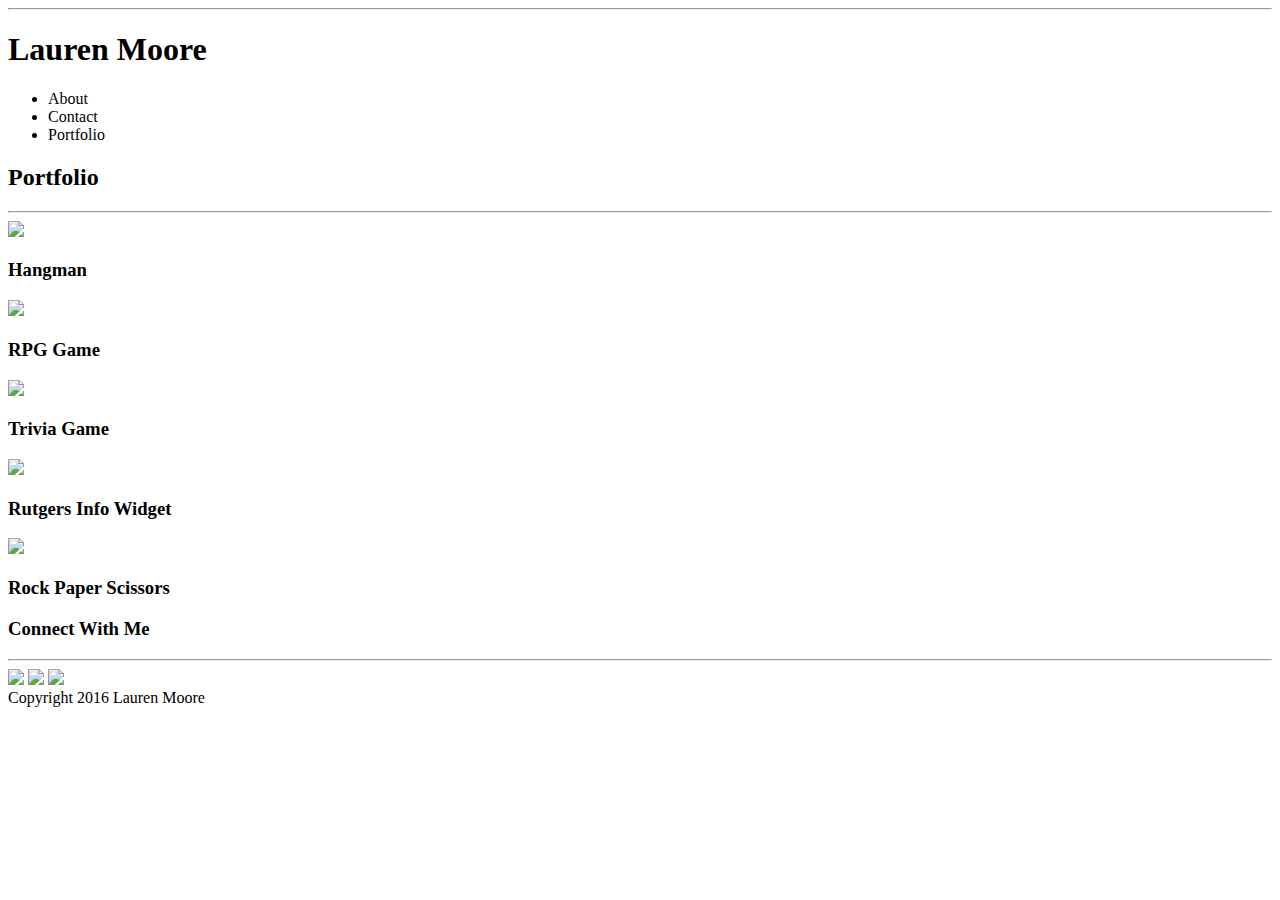
==== contact.html @ 44848c86 "html new" ====
<!DOCTYPE html>
<html lang="en">

<head>
    <meta charset="UTF-8">
    <meta name="viewport" content="width=device-width, initial-scale=1.0">
    <meta http-equiv="X-UA-Compatible" content="ie=edge">
    <title>My Work</title>
    <hr>
</head>

<body>
    <!-- Site Header and Menu -->
    <h1>Lauren Moore</h1>
    <nav>
        <ul>
            <li>About</li>
            <li>Contact</li>
            <li>Portfolio</li>
        </ul>
    </nav>

    <!-- Contact Form -->
    <section>
        <h2>Portfolio</h2>
        <hr>
        <div>
            <img src="ipad">
            <h3>Hangman</h3>
        </div>
        <div>
            <img src="fan">
            <h3>RPG Game</h3>
        </div>
        <div>
            <img src="headphones">
            <h3>Trivia Game</h3>
        </div>
        <div>
            <img src="phone">
            <h3>Rutgers Info Widget</h3>
        </div>
        <div>
            <img src="TV">
            <h3>Rock Paper Scissors</h3>
        </div>
    </section>

    <!-- Proffesional Social Media Links -->
    <section>
        <h3>Connect With Me</h3>
        <hr>
        <img src="github">
        <img src="github">
        <img src="github">
    </section>

    <!-- Footer -->
    <footer>
        Copyright 2016 Lauren Moore
    </footer>
</body>

</html>
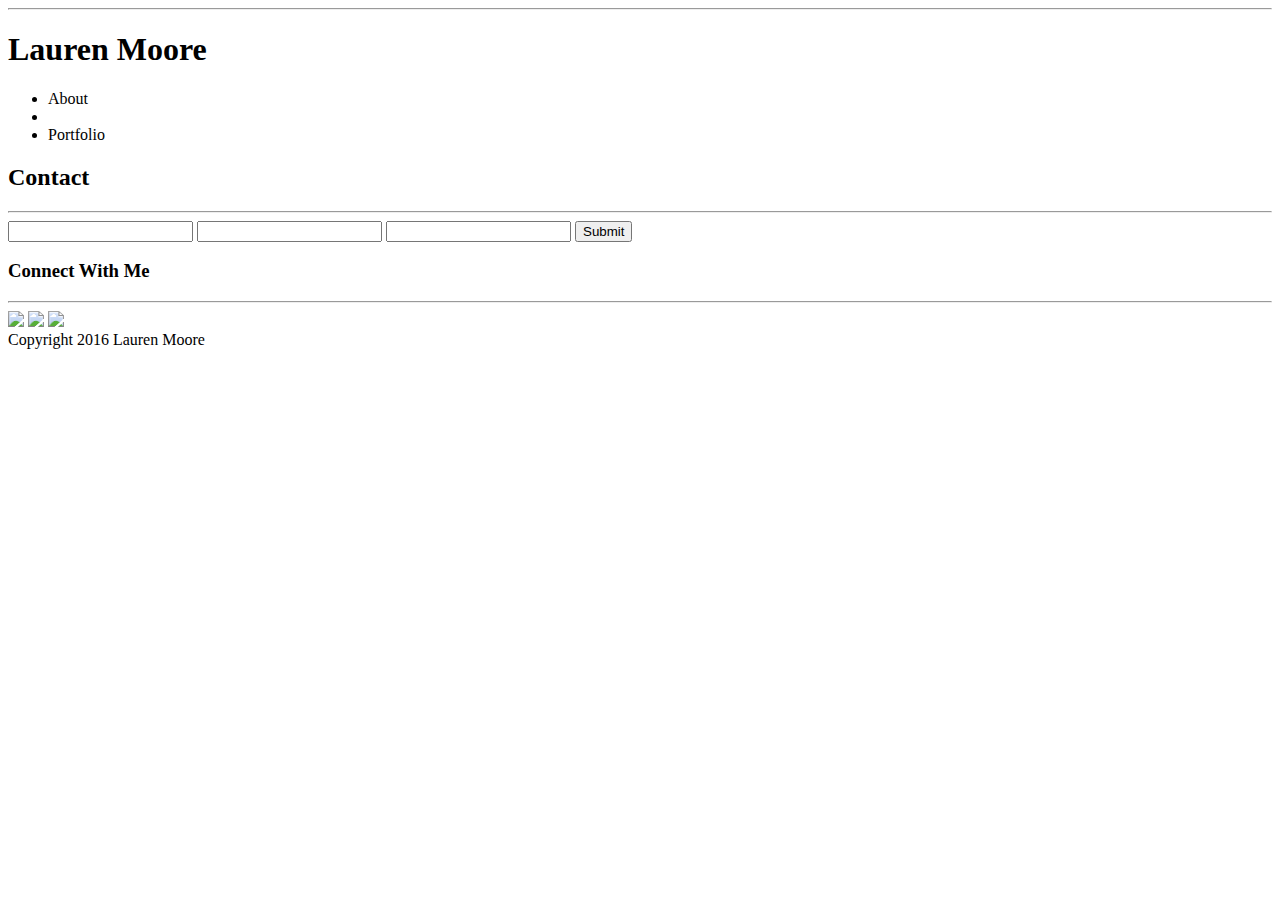
==== commit 34eeec2d: "new things" ====
--- a/contact.html
+++ b/contact.html
@@ -1,6 +1,5 @@
 <!DOCTYPE html>
 <html lang="en">
-
 <head>
     <meta charset="UTF-8">
     <meta name="viewport" content="width=device-width, initial-scale=1.0">
@@ -8,44 +7,29 @@
     <title>My Work</title>
     <hr>
 </head>
-
 <body>
     <!-- Site Header and Menu -->
     <h1>Lauren Moore</h1>
     <nav>
         <ul>
             <li>About</li>
-            <li>Contact</li>
+            <li><Contact</li>
             <li>Portfolio</li>
         </ul>
     </nav>
 
     <!-- Contact Form -->
     <section>
-        <h2>Portfolio</h2>
+        <h2>Contact</h2>
         <hr>
-        <div>
-            <img src="ipad">
-            <h3>Hangman</h3>
-        </div>
-        <div>
-            <img src="fan">
-            <h3>RPG Game</h3>
-        </div>
-        <div>
-            <img src="headphones">
-            <h3>Trivia Game</h3>
-        </div>
-        <div>
-            <img src="phone">
-            <h3>Rutgers Info Widget</h3>
-        </div>
-        <div>
-            <img src="TV">
-            <h3>Rock Paper Scissors</h3>
-        </div>
+        <form action="">
+            <input type="name">
+            <input type="email">
+            <input type="message">
+            <input type="submit">
+        </form>
     </section>
-
+    
     <!-- Proffesional Social Media Links -->
     <section>
         <h3>Connect With Me</h3>
@@ -60,5 +44,5 @@
         Copyright 2016 Lauren Moore
     </footer>
 </body>
+</html>
 
-</html>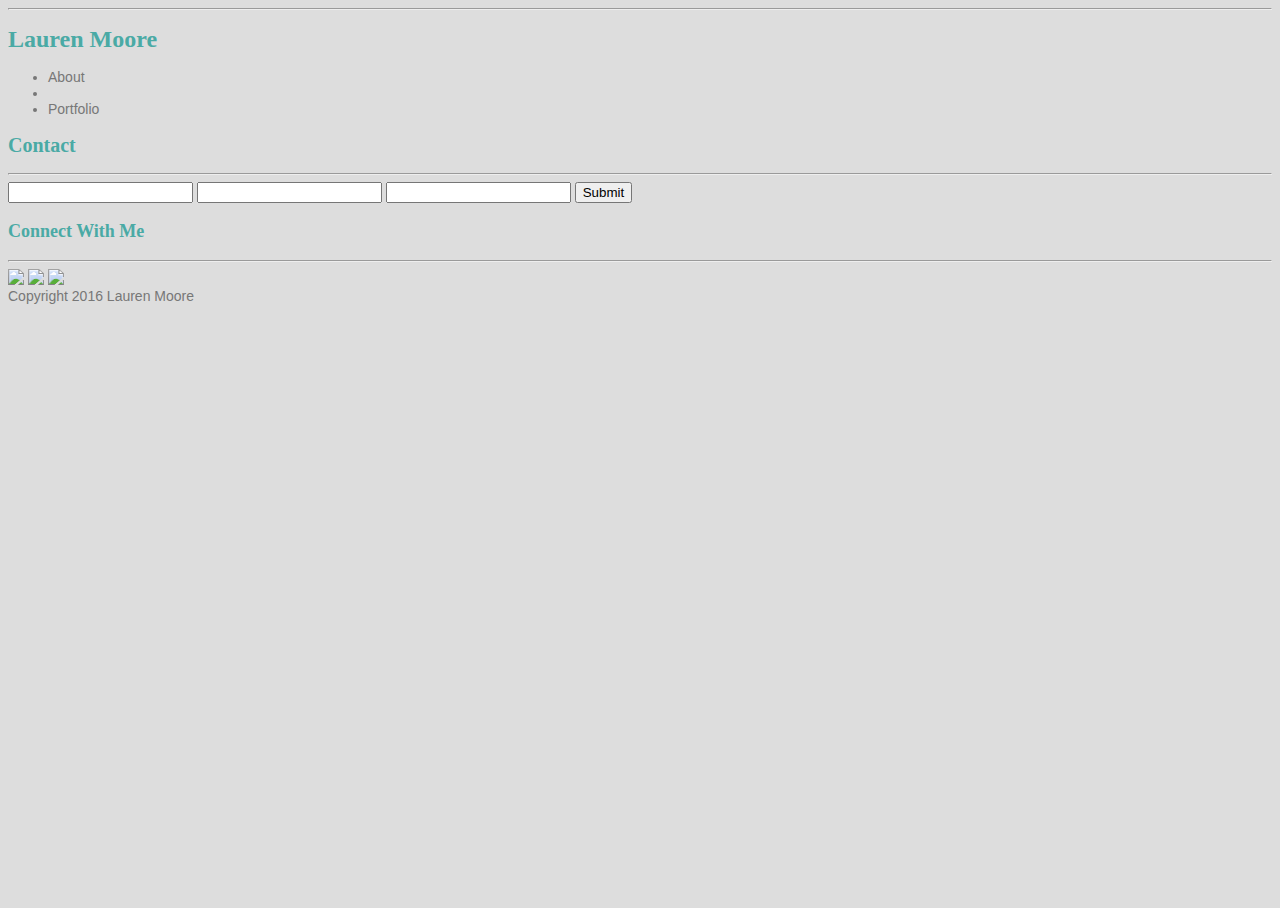
==== commit 9fb5a6e9: "adds" ====
--- a/contact.html
+++ b/contact.html
@@ -1,6 +1,7 @@
 <!DOCTYPE html>
 <html lang="en">
 <head>
+    <link rel="stylesheet" type="text/css" href="style.css">
     <meta charset="UTF-8">
     <meta name="viewport" content="width=device-width, initial-scale=1.0">
     <meta http-equiv="X-UA-Compatible" content="ie=edge">
--- a/style.css
+++ b/style.css
@@ -0,0 +1,130 @@
+html, body {
+	background-color: #ddd;
+	height: 100%;
+}
+
+h1, h2, h3, h4, h5, h6 {
+	color: #4aaaa5;
+	font-family: 'Georgia', Times, "Times New Roman", serif;
+}
+
+h1 {
+	font-size: 24px;
+}
+
+h2 {
+	font-size: 20px;
+}
+
+h3 {
+	font-size: 18px;
+}
+
+p, blockquote, pre,
+a, abbr, acronym, address, big, cite, code,
+del, dfn, em, img, ins, kbd, q, s, samp,
+small, strike, strong, sub, sup, tt, var,
+b, u, i, center,
+dl, dt, dd, ol, ul, li,
+fieldset, form, label, legend,
+table, caption, tbody, tfoot, thead, tr, th, td,
+article, aside, canvas, details, embed, 
+figure, figcaption, footer, header, hgroup, 
+menu, nav, output, ruby, section, summary,
+time, mark, audio, video {
+	font-family:'Arial', 'Helvetica Neue', Helvetica, sans-serif;;
+	color: #777777;
+	font-size: 14px;
+}
+
+.content {
+	min-height: 100%;
+	width: 100%;
+}
+
+.content-inside {
+	padding-bottom: 50px;
+	float:left;
+	width:100%;
+}
+
+#header {
+	height: 100px;
+	line-height: 50px;
+	background-color: #fff;
+	border-bottom: 5px solid #ccc; 
+	margin:auto;
+	position: relative;
+}
+
+#sitetitle{
+	background-color:#4aaaa5;
+	padding: 25px;
+	width:200px;
+	z-index: 2000;
+	float:left;
+	color:#fff;
+	vertical-align: middle;
+}
+
+#nav {
+	background-color: #fff;
+	float: right;
+	z-index: 1000;
+	width: 400px;
+	text-align:center;
+	vertical-align: middle;
+	padding-top:25px;
+}
+
+#nav ul {
+	list-style: none;
+}
+
+#nav li {
+	display: inline;
+	padding: 20px;
+}
+
+#pagecontent, #headercontent {
+	width:960px;
+	margin: 0 auto;
+}
+
+#section1 {
+	width: 620px;
+	background-color: #fff;
+	float: left;
+	margin-top:20px;
+	padding: 20px;
+}
+
+#section2 {
+	width: 240px;
+	background-color: #fff;
+	float: left;
+	margin-top: 20px;
+	margin-left:20px;
+	padding: 20px;
+	text-align:center;
+}
+
+#profpic {
+	height: 200px;
+	width: 200px;
+}
+
+
+
+
+.footer {
+	background-color:#666666;
+	border-style:solid;
+	border-top-color: #4aaaa5;
+	border-top-width: 10px;
+	margin-top: -85px;
+	height: 50px;
+	text-align:center;
+	vertical-align: middle;
+	padding-top:30px;
+}
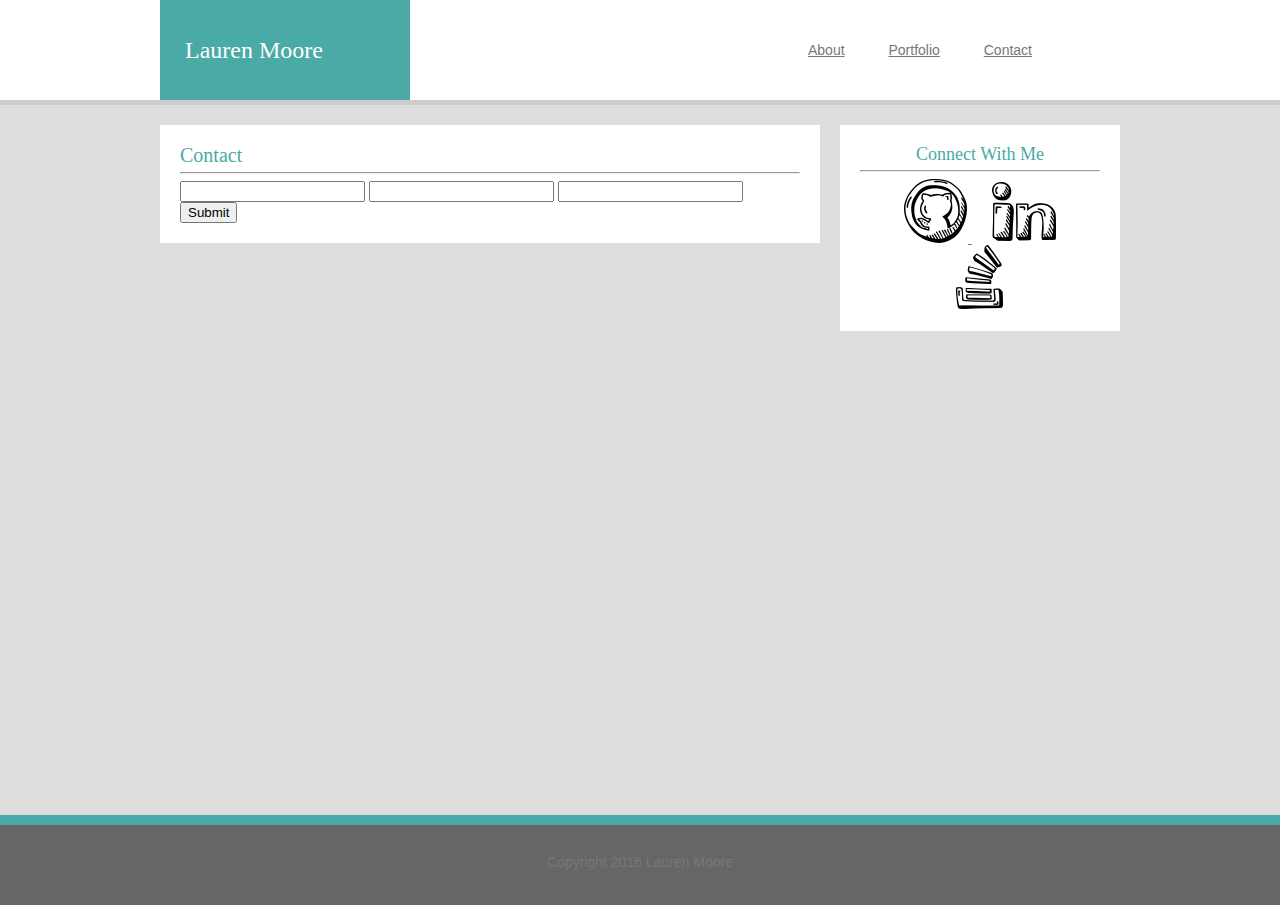
==== commit 1c143b35: "getting there" ====
--- a/contact.html
+++ b/contact.html
@@ -1,49 +1,71 @@
 <!DOCTYPE html>
 <html lang="en">
+
 <head>
+    <link rel="stylesheet" type="text/css" href="reset.css">
     <link rel="stylesheet" type="text/css" href="style.css">
     <meta charset="UTF-8">
     <meta name="viewport" content="width=device-width, initial-scale=1.0">
     <meta http-equiv="X-UA-Compatible" content="ie=edge">
-    <title>My Work</title>
-    <hr>
+    <title>About Me</title>
 </head>
+
 <body>
-    <!-- Site Header and Menu -->
-    <h1>Lauren Moore</h1>
-    <nav>
-        <ul>
-            <li>About</li>
-            <li><Contact</li>
-            <li>Portfolio</li>
-        </ul>
-    </nav>
+    <div class="content">
+        <div class="content-inside">
 
-    <!-- Contact Form -->
-    <section>
-        <h2>Contact</h2>
-        <hr>
-        <form action="">
-            <input type="name">
-            <input type="email">
-            <input type="message">
-            <input type="submit">
-        </form>
-    </section>
-    
-    <!-- Proffesional Social Media Links -->
-    <section>
-        <h3>Connect With Me</h3>
-        <hr>
-        <img src="github">
-        <img src="github">
-        <img src="github">
-    </section>
+
+            <!-- Site Header and Menu -->
+            <header id="header">
+                <div id="headercontent">
+                    <h1 id="sitetitle">Lauren Moore</h1>
+                    <div id="nav">
+                        <ul>
+                            <li><a href="index.html">About</a></li>
+                            <li><a href="portfolio.html">Portfolio</a></li>
+                            <li><a href="#">Contact</a></li>
+                        </ul>
+                    </div>
+                </div>
+            </header>
+
+            <div id="pagecontent">
+            <!-- Contact Form -->
+            <section id="section1">
+                <h2>Contact</h2>
+                <hr>
+                <form action="">
+                    <input type="name">
+                    <input type="email">
+                    <input type="message">
+                    <input type="submit">
+                </form>
+            </section>
+
+            <!-- Proffesional Social Media Links -->
+            <section id="section2">
+                <h3>Connect With Me</h3>
+                <hr>
+                <a id="github" class="social" href="https://github.com/laurendimitra">
+                        <img  src="github.png" alt="github">
+                        <img  src="githubgreen.png" alt="githubgreen">
+                    </a>
+                <a id="linedin" class="social" href="https://www.linkedin.com/in/lauren-moore-2467b8100/">
+                        <img  src="linkedin.png" alt="linkedin">
+                    </a>
+                <a id="stacko" class="social" href="https://stackoverflow.com/users/8500408/laurendimitra">
+                        <img  src="stacko.png" alt="stackoverflow">
+                        <img  src="stackoteal.png" alt="stackoverflowgreen">
+                    </a>
+            </section>
+        </div>
+    </div>
+    </div>
 
     <!-- Footer -->
-    <footer>
-        Copyright 2016 Lauren Moore
+    <footer class="footer">
+        <p>Copyright 2016 Lauren Moore</p>
     </footer>
 </body>
-</html>
 
+</html>--- a/style.css
+++ b/style.css
@@ -114,6 +114,23 @@
 	width: 200px;
 }
 
+.social {
+	padding:10px;
+}
+
+
+	#github img:last-child{display:none}
+	#github:hover img:first-child{display:none}
+	#github:hover img:last-child{display:inline-block}
+
+
+	#linkedin img:last-child{display:none}
+	#linkedin:hover img:first-child{display:none}
+	#linkedin:hover img:last-child{display:inline-block}
+
+#stacko img:last-child{display:none}
+#stacko:hover img:first-child{display:none}
+#stacko:hover img:last-child{display:inline-block}
 
 
 
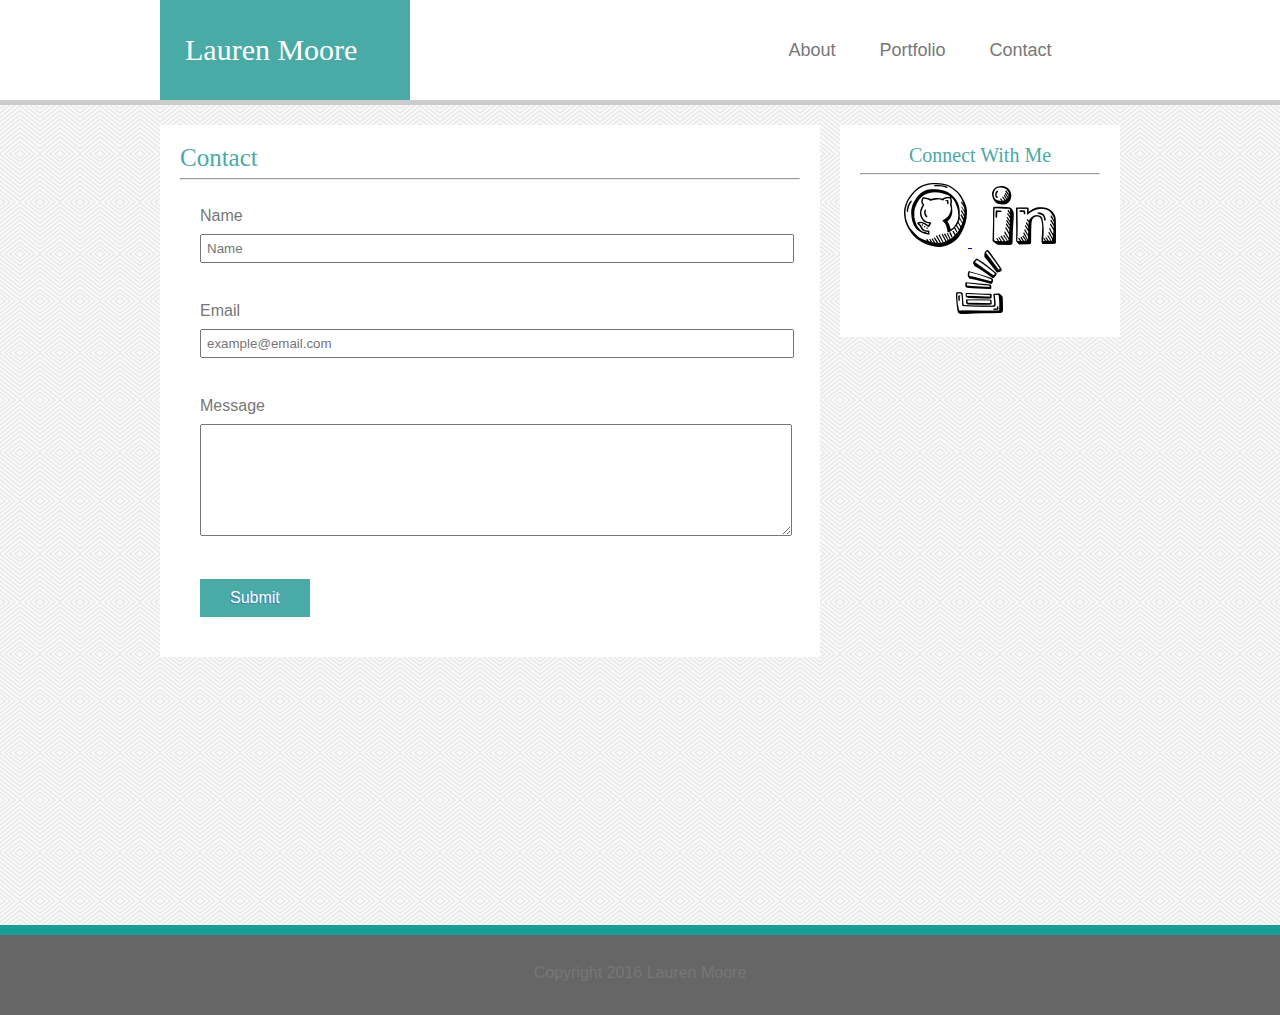
==== commit fcb9bde1: "done" ====
--- a/contact.html
+++ b/contact.html
@@ -2,12 +2,12 @@
 <html lang="en">
 
 <head>
-    <link rel="stylesheet" type="text/css" href="reset.css">
-    <link rel="stylesheet" type="text/css" href="style.css">
+    <link rel="stylesheet" type="text/css" href="assets/css/reset.css">
+    <link rel="stylesheet" type="text/css" href="assets/css/style.css">
     <meta charset="UTF-8">
     <meta name="viewport" content="width=device-width, initial-scale=1.0">
     <meta http-equiv="X-UA-Compatible" content="ie=edge">
-    <title>About Me</title>
+    <title>Basic Profile</title>
 </head>
 
 <body>
@@ -32,14 +32,31 @@
             <div id="pagecontent">
             <!-- Contact Form -->
             <section id="section1">
-                <h2>Contact</h2>
-                <hr>
-                <form action="">
-                    <input type="name">
-                    <input type="email">
-                    <input type="message">
-                    <input type="submit">
-                </form>
+                <form>
+                    <h2>Contact</h2>
+                  <hr>
+                    <div class="field">
+                      <label class="label" for="name">Name</label>
+                      <br>
+                      <input type="text" id="name" name="user_name" placeholder="Name">
+                    </div>
+                  
+                    <div class="field">
+                      <label class="label" for="mail">Email</label>
+                      <br>
+                      <input type="email" id="email" name="user_email" placeholder="example@email.com">
+                    </div>
+                  
+                    <div class="field">
+                      <label class="label" for="msg">Message</label>
+                      <br>
+                      <textarea id="message" name="user_message"></textarea>
+                    </div>
+                   
+                    <div class="field">
+                      <button type="submit">Submit</button>
+                    </div>
+                  </form>
             </section>
 
             <!-- Proffesional Social Media Links -->
@@ -47,15 +64,15 @@
                 <h3>Connect With Me</h3>
                 <hr>
                 <a id="github" class="social" href="https://github.com/laurendimitra">
-                        <img  src="github.png" alt="github">
-                        <img  src="githubgreen.png" alt="githubgreen">
+                        <img  src="assets/images/github.png" alt="github">
+                        <img  src="assets/images/githubgreen.png" alt="githubgreen">
                     </a>
                 <a id="linedin" class="social" href="https://www.linkedin.com/in/lauren-moore-2467b8100/">
-                        <img  src="linkedin.png" alt="linkedin">
+                        <img  src="assets/images/linkedin.png" alt="linkedin">
                     </a>
                 <a id="stacko" class="social" href="https://stackoverflow.com/users/8500408/laurendimitra">
-                        <img  src="stacko.png" alt="stackoverflow">
-                        <img  src="stackoteal.png" alt="stackoverflowgreen">
+                        <img  src="assets/images/stacko.png" alt="stackoverflow">
+                        <img  src="assets/images/stackoteal.png" alt="stackoverflowgreen">
                     </a>
             </section>
         </div>
--- a/assets/css/style.css
+++ b/assets/css/style.css
@@ -0,0 +1,299 @@
+html,
+body {
+	height: 100%;
+	background-image: url('../images/whirlpool.png');
+	background-repeat: repeat repeat;
+	margin:0;
+	position:relative;
+}
+
+h1,
+h2,
+h3,
+h4,
+h5,
+h6 {
+	color: #4aaaa5;
+	font-family: 'Georgia', Times, "Times New Roman", serif;
+}
+
+h1 {
+	font-size: 30px;
+}
+
+h2 {
+	font-size: 25px;
+}
+
+h3 {
+	font-size: 20px;
+}
+
+p {
+	font-family: 'Arial', 'Helvetica Neue', Helvetica, sans-serif;
+	color: #777777;
+	font-size: 16px;
+}
+
+.content {
+	min-height: 100%;
+	width: 100%;
+	margin-bottom: 90px;
+	padding-bottom:25px;
+}
+
+.content-inside {
+	padding-bottom: 50px;
+	float: left;
+	width: 100%;
+}
+
+#header {
+	height: 100px;
+	line-height: 50px;
+	background-color: #fff;
+	border-bottom: 5px solid #ccc;
+	margin: auto;
+	position: relative;
+}
+
+#sitetitle {
+	background-color: #4aaaa5;
+	padding: 25px;
+	width: 200px;
+	z-index: 2000;
+	float: left;
+	color: #fff;
+	vertical-align: middle;
+}
+
+#nav {
+	background-color: #fff;
+	float: right;
+	z-index: 1000;
+	width: 400px;
+	text-align: center;
+	vertical-align: middle;
+	padding-top: 25px;
+}
+
+#nav ul {
+	list-style: none;
+}
+
+#nav li {
+	display: inline;
+	padding: 20px;
+	color: #777777;
+}
+
+#nav a {
+	text-decoration: none;
+	font-size: 18px;
+	color: #777777;
+	font-family: 'Arial', 'Helvetica Neue', Helvetica, sans-serif;
+}
+
+#nav a:hover {
+	color:#199E95;
+	font-size:22px;
+}
+
+#pagecontent,
+#headercontent {
+	width: 960px;
+	margin: 0 auto;
+}
+
+#section1 {
+	width: 620px;
+	background-color: #fff;
+	float: left;
+	margin-top: 20px;
+	padding: 20px;
+	overflow: hidden;
+	position: relative;
+	vertical-align: top;
+	display: inline-block;
+}
+
+#section2 {
+	width: 240px;
+	background-color: #fff;
+	float: left;
+	margin-top: 20px;
+	margin-left: 20px;
+	padding: 20px;
+	text-align: center;
+}
+
+#profpic {
+	height: 200px;
+	width: 200px;
+	float: left;
+	align: left;
+	display: inline;
+	padding-right: 20px;
+	padding-bottom: 20px;
+	padding-top:20px;
+}
+
+#bio {
+	display: inline;
+	padding-top:40px;
+}
+
+.social {
+	padding: 20px 10px 20px 10px;
+}
+
+#github img:last-child {
+	display: none
+}
+
+#github:hover img:first-child {
+	display: none
+}
+
+#github:hover img:last-child {
+	display: inline-block
+}
+
+#linkedin img:last-child {
+	display: none
+}
+
+#linkedin:hover img:first-child {
+	display: none
+}
+
+#linkedin:hover img:last-child {
+	display: inline-block
+}
+
+#stacko img:last-child {
+	display: none
+}
+
+#stacko:hover img:first-child {
+	display: none
+}
+
+#stacko:hover img:last-child {
+	display: inline-block
+}
+
+
+/* contact form styling */
+
+.field {
+	padding: 20px;
+}
+
+.label {
+	font-size: 16px;
+	color: #777777;
+	font-family: 'Arial', 'Helvetica Neue', Helvetica, sans-serif;
+	/* padding-bottom: 10px; */
+}
+
+placeholder {
+	font-size: 14px;
+	color: #777777;
+	font-family: 'Arial', 'Helvetica Neue', Helvetica, sans-serif;
+	padding: 5px;
+}
+
+#name {
+	margin-top: 10px;
+	width: 100%;
+	padding: 5px;
+}
+
+#email {
+	margin-top: 10px;
+	width: 100%;
+	padding: 5px;
+}
+
+#message {
+	margin-top: 10px;
+	width: 100%;
+	height: 100px;
+	padding: 5px;
+}
+
+#button {
+	padding: 20px;
+	color: #4aaaa5;
+}
+
+button {
+	display: inline-block;
+	padding: 10px 30px 10px 30px;
+	font-size: 16px;
+	background-color: #4aaaa5;
+	color: #fff;
+	font-family: 'Arial', 'Helvetica Neue', Helvetica, sans-serif;
+	text-shadow: -1px 1px #417cb8;
+	border: none;
+}
+
+button:hover {
+	background-color: #ccc;
+}
+
+input:focus,
+select:focus,
+textarea:focus,
+button:focus {
+	outline-color: #4aaaa5;
+}
+
+
+/* profile page styling */
+
+.stockphotos {
+	width: 285px;
+	height: 200px;
+	margin: 10px;
+	z-index: 1000;
+	float: left;
+	position: relative;
+}
+
+.banners {
+	width:285px;
+	height:50px;
+	background-color:#199E95;
+	z-index: 2000;
+	float: left;
+	position: absolute;
+	margin: 150px 10px 10px 10px;
+}
+
+.bannertext {
+	color:#fff;
+	line-height: 20px;
+	text-align:center;
+	padding-top: 15px;
+	z-index: 3000;
+}
+/* footer styling */
+
+.footer {
+	background-color: #666666;
+	border-style: solid;
+	border-top-color: #199E95;
+	border-top-width: 10px;
+	margin-top: -90px;
+	height: 50px;
+	text-align: center;
+	vertical-align: middle;
+	padding-top: 30px;
+	color: #777777;
+	position:absolute;
+	z-index: 5500;
+	width: 100%;
+	overflow: hidden;
+}
